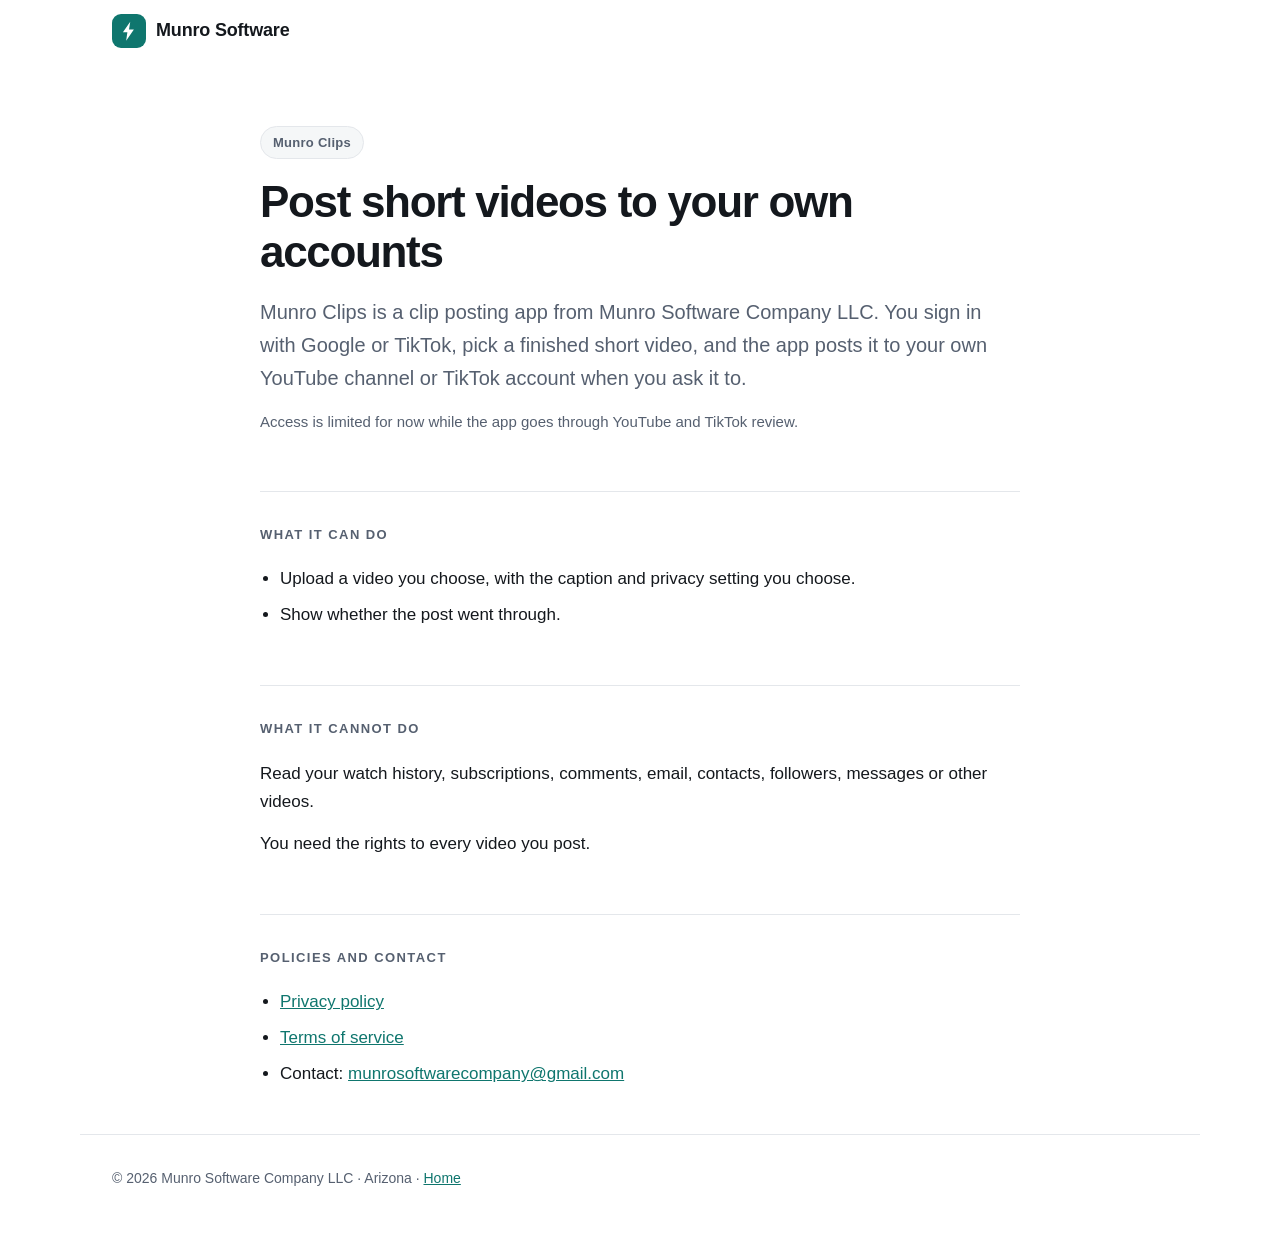
==== clips/index.html @ 3efbec22 "jarvis: Website: add the /clips/ page describing the clip posting app, with privacy and terms links " ====
<!doctype html>
<html lang="en">
<head>
  <meta charset="utf-8" />
  <meta name="viewport" content="width=device-width, initial-scale=1" />
  <title>Munro Clips | Munro Software Company</title>
  <meta name="description" content="Munro Clips is a clip posting app from Munro Software Company LLC. It posts a short video you choose to your own YouTube channel or TikTok account." />
  <meta name="theme-color" content="#0f766e" />
  <link rel="icon" href="data:image/svg+xml,%3Csvg xmlns='http://www.w3.org/2000/svg' viewBox='0 0 64 64'%3E%3Crect width='64' height='64' rx='14' fill='%230f766e'/%3E%3Cpath d='M35 9 L17 35 h11 l-3 21 19-28 H32 z' fill='white'/%3E%3C/svg%3E" />
  <link rel="stylesheet" href="../styles.css" />
</head>
<body>
  <header class="topbar">
    <a class="wordmark" href="/">
      <span class="mark" aria-hidden="true">
        <svg viewBox="0 0 64 64" width="26" height="26"><path d="M35 9 L17 35 h11 l-3 21 19-28 H32 z" fill="currentColor"/></svg>
      </span>
      <span class="name">Munro Software</span>
    </a>
  </header>

  <main id="top">
    <section class="hero">
      <p class="status">Munro Clips</p>
      <h1>Post short videos to your own accounts</h1>
      <p class="lede">
        Munro Clips is a clip posting app from Munro Software Company LLC. You
        sign in with Google or TikTok, pick a finished short video, and the app
        posts it to your own YouTube channel or TikTok account when you ask it
        to.
      </p>
      <p class="note">Access is limited for now while the app goes through YouTube and TikTok review.</p>
    </section>

    <section class="block" id="can">
      <h2>What it can do</h2>
      <ul>
        <li>Upload a video you choose, with the caption and privacy setting you choose.</li>
        <li>Show whether the post went through.</li>
      </ul>
    </section>

    <section class="block" id="cannot">
      <h2>What it cannot do</h2>
      <p>
        Read your watch history, subscriptions, comments, email, contacts,
        followers, messages or other videos.
      </p>
      <p>You need the rights to every video you post.</p>
    </section>

    <section class="block" id="policies">
      <h2>Policies and contact</h2>
      <ul>
        <li><a href="/clips/privacy/">Privacy policy</a></li>
        <li><a href="/clips/terms/">Terms of service</a></li>
        <li>Contact: <a href="mailto:munrosoftwarecompany@gmail.com?subject=Munro%20Clips">munrosoftwarecompany@gmail.com</a></li>
      </ul>
    </section>
  </main>

  <footer>
    <p>© 2026 Munro Software Company LLC · Arizona · <a href="/">Home</a></p>
  </footer>
</body>
</html>
---- styles.css ----
/* Business site styles, desktop first. The FitnessAI page has its own app look in fitnessai/app.css. */
:root {
  --bg: #ffffff;
  --bg-soft: #f5f7f8;
  --ink: #14181d;
  --ink-soft: #566070;
  --rule: #e4e7eb;
  --accent: #0f766e;
  --accent-strong: #0f766e;
  --accent-ink: #ffffff;
  --card: #ffffff;
  --shadow: 0 1px 2px rgba(16, 24, 32, 0.04), 0 8px 24px rgba(16, 24, 32, 0.06);
  --max: 1120px;
  --sans: -apple-system, BlinkMacSystemFont, "Segoe UI", Roboto, "Helvetica Neue", Arial, sans-serif;
  color-scheme: light;
}

@media (prefers-color-scheme: dark) {
  :root {
    --bg: #0f1216;
    --bg-soft: #151a20;
    --ink: #e9edf2;
    --ink-soft: #9aa4b2;
    --rule: #262c34;
    --accent: #5eead4;
    --accent-strong: #14b8a6;
    --accent-ink: #062521;
    --card: #171b21;
    --shadow: none;
    color-scheme: dark;
  }
}

* { box-sizing: border-box; }

html { scroll-behavior: smooth; }

html, body {
  margin: 0;
  padding: 0;
  background: var(--bg);
  color: var(--ink);
  font-family: var(--sans);
  font-size: 17px;
  line-height: 1.65;
  -webkit-font-smoothing: antialiased;
}

a { color: var(--accent); }

.wrap {
  max-width: var(--max);
  margin: 0 auto;
  padding: 0 32px;
}

/* Top nav */

.topbar {
  display: flex;
  align-items: center;
  justify-content: space-between;
  gap: 24px;
  max-width: var(--max);
  margin: 0 auto;
  padding: 14px 32px;
  background: var(--bg);
}

.site-header {
  position: sticky;
  top: 0;
  z-index: 10;
  background: color-mix(in srgb, var(--bg) 92%, transparent);
  backdrop-filter: saturate(160%) blur(10px);
  border-bottom: 1px solid var(--rule);
}

.site-header .topbar {
  background: transparent;
}

.wordmark {
  display: inline-flex;
  align-items: center;
  gap: 10px;
  text-decoration: none;
  color: var(--ink);
}

.wordmark img {
  display: block;
  width: 36px;
  height: 36px;
  border-radius: 8px;
}

.wordmark .mark {
  display: inline-flex;
  align-items: center;
  justify-content: center;
  width: 34px;
  height: 34px;
  border-radius: 9px;
  background: var(--accent-strong);
  color: var(--bg);
}

.wordmark .name {
  font-weight: 700;
  font-size: 18px;
  letter-spacing: -0.01em;
}

.nav {
  display: flex;
  align-items: center;
  gap: 28px;
  font-size: 15px;
}

.nav a {
  color: var(--ink-soft);
  text-decoration: none;
  font-weight: 500;
}

.nav a:hover { color: var(--accent); }

.nav a.nav-cta {
  color: var(--accent-ink);
  background: var(--accent-strong);
  padding: 8px 16px;
  border-radius: 8px;
  font-weight: 600;
}

.nav a.nav-cta:hover { color: var(--accent-ink); opacity: 0.9; }

/* Buttons */

.btn {
  display: inline-block;
  padding: 13px 24px;
  border-radius: 10px;
  font-weight: 650;
  font-size: 16px;
  text-decoration: none;
  background: var(--accent-strong);
  color: var(--accent-ink);
}

.btn:hover { opacity: 0.9; }

.btn-ghost {
  background: transparent;
  color: var(--ink);
  border: 1px solid var(--rule);
}

/* Shared layout used by the inner pages */

main {
  max-width: var(--max);
  margin: 0 auto;
  padding: 64px 32px 32px;
}

main > .hero,
main > .block {
  max-width: 760px;
  margin-left: auto;
  margin-right: auto;
}

.hero .status {
  display: inline-block;
  margin: 0 0 18px;
  padding: 5px 12px;
  border-radius: 999px;
  background: var(--bg-soft);
  border: 1px solid var(--rule);
  font-size: 13px;
  font-weight: 600;
  letter-spacing: 0.02em;
  color: var(--ink-soft);
}

.hero h1 {
  font-size: 44px;
  line-height: 1.12;
  letter-spacing: -0.03em;
  font-weight: 750;
  margin: 0 0 20px;
}

.hero .lede {
  font-size: 20px;
  color: var(--ink-soft);
  margin: 0;
}

.block {
  margin-top: 56px;
  padding-top: 32px;
  border-top: 1px solid var(--rule);
  scroll-margin-top: 88px;
}

.block h2 {
  font-size: 13px;
  font-weight: 700;
  letter-spacing: 0.11em;
  text-transform: uppercase;
  color: var(--ink-soft);
  margin: 0 0 20px;
}

.block h3 {
  font-size: 17px;
  font-weight: 650;
  letter-spacing: -0.01em;
  margin: 32px 0 12px;
}

.block p { margin: 0 0 14px; }
.block p:last-child { margin-bottom: 0; }

.block ul {
  margin: 0 0 14px;
  padding-left: 20px;
}

.block li { margin-bottom: 8px; }

.note {
  font-size: 15px;
  color: var(--ink-soft);
}

.features {
  list-style: none;
  margin: 0 0 20px;
  padding: 0;
}

.block .features { padding-left: 0; }

.features li {
  margin-bottom: 14px;
  padding-left: 18px;
  border-left: 2px solid var(--accent-strong);
  color: var(--ink-soft);
}

.features strong {
  display: block;
  color: var(--ink);
  font-weight: 650;
}

.contact-line {
  font-size: 18px;
  margin: 0 0 14px;
}

.contact-line a {
  color: var(--accent);
  font-weight: 600;
  text-decoration: none;
  border-bottom: 1px solid currentColor;
}

/* Homepage */

.home main {
  max-width: none;
  padding: 0;
}

.section {
  padding: 88px 0;
  scroll-margin-top: 64px;
}

.section-soft { background: var(--bg-soft); }

.eyebrow {
  margin: 0 0 12px;
  font-size: 13px;
  font-weight: 700;
  letter-spacing: 0.11em;
  text-transform: uppercase;
  color: var(--accent);
}

.section h2 {
  font-size: 34px;
  line-height: 1.2;
  letter-spacing: -0.02em;
  margin: 0 0 16px;
}

.section .intro {
  max-width: 640px;
  font-size: 18px;
  color: var(--ink-soft);
  margin: 0 0 40px;
}

.home-hero {
  padding: 112px 0 96px;
  background:
    radial-gradient(900px 400px at 85% 0%, color-mix(in srgb, var(--accent) 14%, transparent), transparent 70%),
    var(--bg);
}

.home-hero .status {
  display: inline-block;
  margin: 0 0 22px;
  padding: 5px 12px;
  border-radius: 999px;
  background: var(--bg-soft);
  border: 1px solid var(--rule);
  font-size: 13px;
  font-weight: 600;
  color: var(--ink-soft);
}

.home-hero h1 {
  max-width: 820px;
  font-size: 60px;
  line-height: 1.06;
  letter-spacing: -0.035em;
  font-weight: 750;
  margin: 0 0 24px;
}

.home-hero .lede {
  max-width: 640px;
  font-size: 21px;
  color: var(--ink-soft);
  margin: 0 0 36px;
}

.actions {
  display: flex;
  flex-wrap: wrap;
  gap: 12px;
}

.cards {
  display: grid;
  grid-template-columns: repeat(2, 1fr);
  gap: 24px;
}

.card {
  display: flex;
  flex-direction: column;
  padding: 28px;
  background: var(--card);
  border: 1px solid var(--rule);
  border-radius: 14px;
  box-shadow: var(--shadow);
}

.card .tag {
  align-self: flex-start;
  margin: 0 0 16px;
  padding: 3px 10px;
  border-radius: 999px;
  font-size: 12px;
  font-weight: 700;
  letter-spacing: 0.06em;
  text-transform: uppercase;
  color: var(--accent);
  background: color-mix(in srgb, var(--accent) 12%, transparent);
}

.card h3 {
  font-size: 21px;
  line-height: 1.3;
  letter-spacing: -0.01em;
  margin: 0 0 10px;
}

.card p {
  margin: 0 0 14px;
  color: var(--ink-soft);
  font-size: 16px;
}

.card .more {
  margin-top: auto;
  padding-top: 8px;
  font-weight: 600;
  text-decoration: none;
}

.card .more + .more { margin-top: 0; }

.card .more:hover { text-decoration: underline; }

.steps {
  display: grid;
  grid-template-columns: repeat(3, 1fr);
  gap: 32px;
  margin: 0;
  padding: 0;
  list-style: none;
  counter-reset: step;
}

.steps li {
  counter-increment: step;
  color: var(--ink-soft);
  font-size: 16px;
}

.steps li::before {
  content: counter(step);
  display: inline-flex;
  align-items: center;
  justify-content: center;
  width: 36px;
  height: 36px;
  margin-bottom: 14px;
  border-radius: 50%;
  background: var(--accent-strong);
  color: var(--accent-ink);
  font-weight: 700;
}

.steps strong {
  display: block;
  margin-bottom: 4px;
  color: var(--ink);
  font-size: 18px;
}

.policy {
  display: grid;
  grid-template-columns: 280px 1fr;
  gap: 48px;
  padding: 48px 0;
  border-top: 1px solid var(--rule);
  scroll-margin-top: 64px;
}

.policy:first-child { border-top: 0; padding-top: 0; }

.policy h2 { font-size: 26px; margin: 0; }

.policy h3 {
  font-size: 17px;
  font-weight: 650;
  margin: 24px 0 8px;
}

.policy h3:first-child { margin-top: 0; }

.policy p { margin: 0 0 14px; max-width: 680px; }
.policy p:last-child { margin-bottom: 0; }

.contact-card {
  display: grid;
  grid-template-columns: 1.4fr 1fr;
  gap: 48px;
  align-items: center;
  padding: 48px;
  border-radius: 18px;
  background: var(--card);
  border: 1px solid var(--rule);
  box-shadow: var(--shadow);
}

.contact-card h2 { margin-bottom: 12px; }
.contact-card p { margin: 0 0 14px; color: var(--ink-soft); }
.contact-card .contact-line { margin: 0; }

/* Footer */

footer {
  max-width: var(--max);
  margin: 0 auto;
  padding: 32px 32px 64px;
  border-top: 1px solid var(--rule);
  font-size: 14px;
  color: var(--ink-soft);
}

footer p { margin: 0; }

.site-footer {
  max-width: none;
  padding: 0;
  border-top: 1px solid var(--rule);
}

.site-footer .wrap {
  display: flex;
  flex-wrap: wrap;
  justify-content: space-between;
  gap: 24px;
  padding-top: 40px;
  padding-bottom: 56px;
}

.site-footer .legal { color: var(--ink); font-weight: 600; margin-bottom: 4px; }

.footer-links {
  display: flex;
  flex-wrap: wrap;
  gap: 20px;
}

.footer-links a { color: var(--ink-soft); text-decoration: none; }
.footer-links a:hover { color: var(--accent); }

/* FAQ, used by the inner pages */

details {
  border-top: 1px solid var(--rule);
  padding: 14px 0;
}

details:last-of-type { border-bottom: 1px solid var(--rule); }

summary {
  cursor: pointer;
  font-weight: 600;
  list-style: none;
  display: flex;
  justify-content: space-between;
  gap: 16px;
}

summary::-webkit-details-marker { display: none; }

summary::after {
  content: "+";
  color: var(--ink-soft);
  font-weight: 400;
  font-size: 20px;
  line-height: 1.3;
}

details[open] summary::after { content: "\2212"; }

details p {
  margin: 12px 0 0;
  color: var(--ink-soft);
  font-size: 16px;
}

details strong { color: var(--ink); }

/* Tablet */

@media (max-width: 960px) {
  .home-hero h1 { font-size: 48px; }
  .policy { grid-template-columns: 1fr; gap: 16px; }
  .contact-card { grid-template-columns: 1fr; gap: 24px; padding: 36px; }
}

/* Phone */

@media (max-width: 720px) {
  .wrap, .topbar { padding-left: 20px; padding-right: 20px; }
  .topbar { flex-wrap: wrap; gap: 10px 16px; padding-top: 12px; padding-bottom: 12px; }
  .nav { gap: 16px; font-size: 14px; flex-wrap: wrap; }
  .nav .nav-hide { display: none; }
  .home main { padding: 0; }
  .section { padding: 56px 0; }
  .section h2 { font-size: 27px; }
  .home-hero { padding: 64px 0 56px; }
  .home-hero h1 { font-size: 36px; }
  .home-hero .lede { font-size: 18px; }
  .cards, .steps { grid-template-columns: 1fr; }
  .card { padding: 24px; }
  .contact-card { padding: 28px 22px; }
}

/* Inner pages on phone, same breakpoint as before the redesign */

@media (max-width: 520px) {
  main { padding: 40px 20px 24px; }
  .home main { padding: 0; }
  footer { padding: 28px 20px 48px; }
  .hero h1 { font-size: 30px; }
  .hero .lede { font-size: 17px; }
}
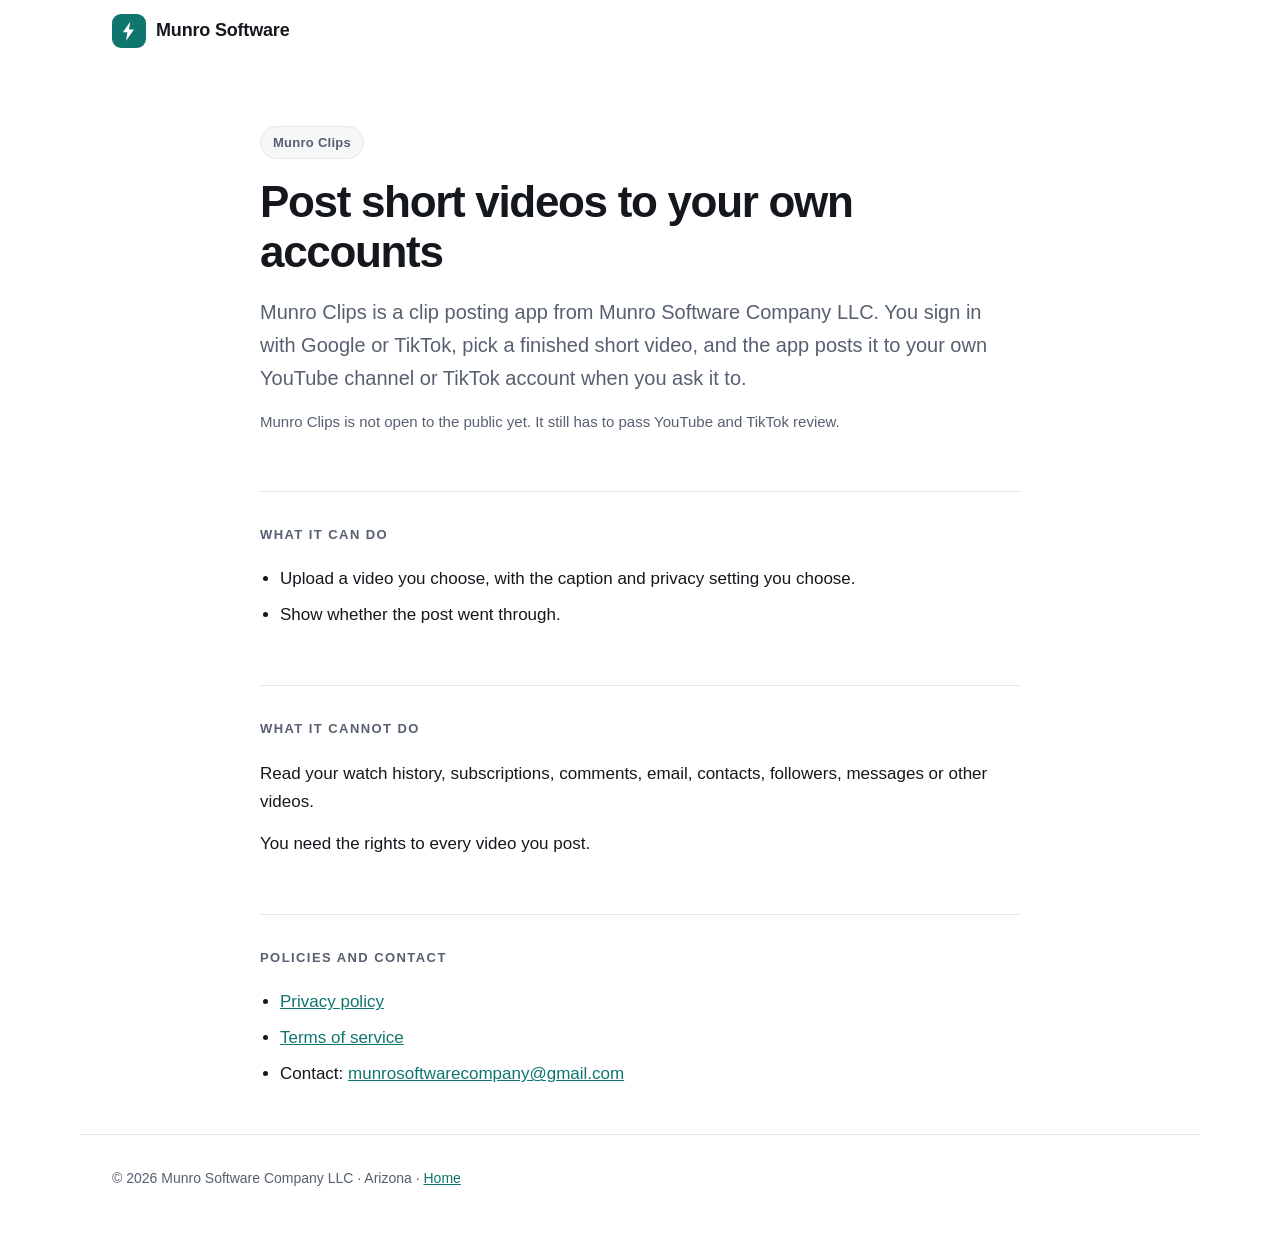
==== commit 728fe7aa: "jarvis: Website: correct the false review sentence on /clips/ before Nathan pushes site main Replace" ====
--- a/clips/index.html
+++ b/clips/index.html
@@ -29,7 +29,7 @@
         posts it to your own YouTube channel or TikTok account when you ask it
         to.
       </p>
-      <p class="note">Access is limited for now while the app goes through YouTube and TikTok review.</p>
+      <p class="note">Munro Clips is not open to the public yet. It still has to pass YouTube and TikTok review.</p>
     </section>
 
     <section class="block" id="can">
